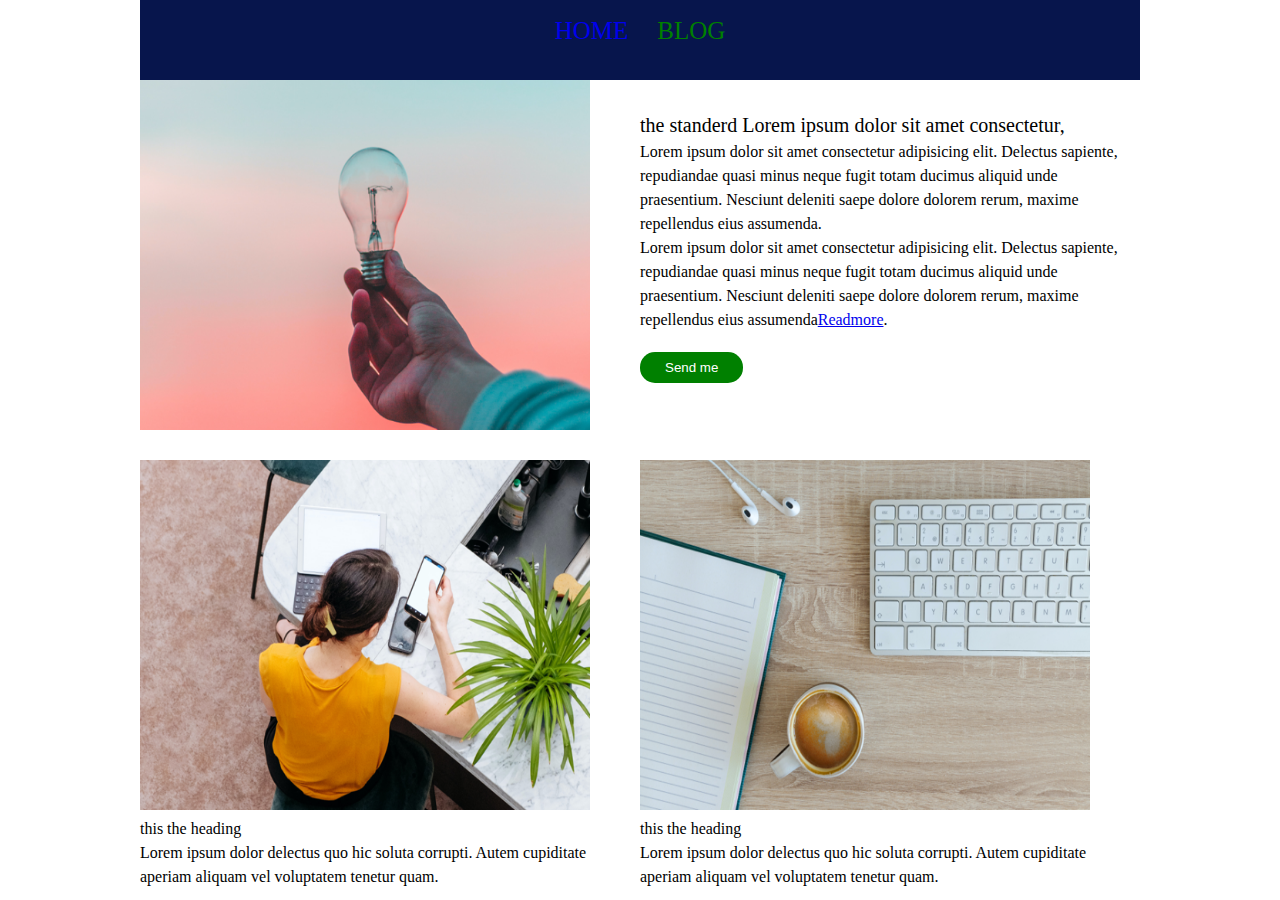
==== blog.html @ 154ccf6c "added files of checkpoint - I" ====
<!DOCTYPE html>
<html lang="en">
<head>
    <meta charset="UTF-8">
    <meta http-equiv="X-UA-Compatible" content="IE=edge">
    <meta name="viewport" content="width=device-width, initial-scale=1.0">
    <title>box model assignment3</title>
    <link rel="stylesheet" href="./assets/stylesheets/style.css">
    
    <body>
        <header>
            <div class="header">
                <a class="anchor" href="./index.html">home</a>
                <a class="anchor active" href="#">blog</a>
            </div>
            
        </header>
        <main>
            <section class="total_section1">
                <div class="continer">
                        <article class="image_one">
                            <img src="./assets/media/pic01.png" alt="Image-1">
                        </article>

                        <article class="image_one_data">
                            <h3 class="heading3">the standerd Lorem ipsum dolor sit amet consectetur,</h3>
                            <p>Lorem ipsum dolor sit amet consectetur adipisicing elit. Delectus sapiente, repudiandae quasi minus neque fugit totam ducimus aliquid unde praesentium. Nesciunt deleniti saepe dolore dolorem rerum, maxime repellendus eius assumenda.</p>
                            <p>Lorem ipsum dolor sit amet consectetur adipisicing elit. Delectus sapiente, repudiandae quasi minus neque fugit totam ducimus aliquid unde praesentium. Nesciunt deleniti saepe dolore dolorem rerum, maxime repellendus eius assumenda<a href="read">Readmore</a>.</p>
                            <button class="btn">Send me</button>
                        </article>
                </div>
                <div class="clear"></div>
            </section>

            <section class="second_row">
               <div class="continer">
                <article class="image_one">
                    <img src="./assets/media/pic03.png" alt="Image-1">
                    <h3>this the heading</h3>
                    <p>Lorem ipsum dolor delectus quo hic soluta corrupti. Autem cupiditate aperiam aliquam vel voluptatem tenetur quam.</p>
                </article>

                <article class="image_one_data">
                    <img src="./assets/media/pic02.png" alt="Image-1">
                    <h3>this the heading</h3>
                    <p>Lorem ipsum dolor delectus quo hic soluta corrupti. Autem cupiditate aperiam aliquam vel voluptatem tenetur quam.</p>
                </article>
               </div>

            </section>

 
        </main>
    </body>
---- assets/stylesheets/style.css ----
html, body, div, span, applet, object, iframe,
h1, h2, h3, h4, h5, h6, p, blockquote, pre,
a, abbr, acronym, address, big, cite, code,
del, dfn, em, img, ins, kbd, q, s, samp,
small, strike, strong, sub, sup, tt, var,
b, u, i, center,
dl, dt, dd, ol, ul, li,
fieldset, form, label, legend,
table, caption, tbody, tfoot, thead, tr, th, td,
article, aside, canvas, details, embed, 
figure, figcaption, footer, header, hgroup, 
menu, nav, output, ruby, section, summary,
time, mark, audio, video {
	margin: 0;
	padding: 0;
	border: 0;
	font-size: 100%;
	font: inherit;
	vertical-align: baseline;
}
/* HTML5 display-role reset for older browsers */
article, aside, details, figcaption, figure, 
footer, header, hgroup, menu, nav, section {
	display: block;
}
body {
	line-height: 1;
}
ol, ul {
	list-style: none;
}
blockquote, q {
	quotes: none;
}
blockquote:before, blockquote:after,
q:before, q:after {
	content: '';
	content: none;
}
table {
	border-collapse: collapse;
	border-spacing: 0;
}

/*---assignment----*/
body
{
  line-height: 1.5;
}
h1
{
  text-align: center;
  font-size: 36px;
  margin: 20px;
}
.section
{
    text-align: center;
}
.box
{

    text-align: center;
    border-radius: 20px;
    width: 200px;
    height: 200px;
    border: solid black;
    outline: 10px rgb(88,115,226);
    box-shadow: 0 0 0 30px rgb(144,255,169);
    background-color: rgb(153,216,202);
    margin-left: auto;
    margin-right: auto;
    margin-bottom: 100px;
}
  h2{
    font-size: 36px;
    text-align: center;
    margin: 32px 0;
  }
  hr{
    width: 500px;
    border-style: dashed;
    border-color: gray;
    margin: 20px auto;
  }
  .circal{
    width: 20px;
    height: 20px;
    vertical-align: middle;
    background-color: #bada55;
    display: inline-block;
    border-radius: 50%;
    margin-right: 12px;
    text-align: center;
  }
  .padding{
    background-color:#99d8ca;
  }
  .border
  {
    background-color: #0D1430;;
  }
.margin
{
  background-color:#90FFA9 ;
}
.container{
  width: 660px;
  border: 2px solid gray;
  margin: 30px  auto;
  font-size: 0px;


}
.child-box{
  width: 200px;
  height: 180px;
  margin: 10px;
  background-color: gray;
  display: inline-block;
  border: 1px; 
}
.header
{
    text-align:center;
    font-size:36px;
    height:80px;
    width:1000px;
    margin: auto;
    background-color: rgb(7,21,76);

}
.anchor{
  text-transform: uppercase;
  text-decoration: none;
  font-size: 25px;
  margin: 10px;
}

.active{
  color: green;
}


/* ////////////blog  */

.continer{
  width: 1000px;
  /* border:  1px solid green; */
  margin: auto;
}
.image_one{
  width: 450px;
  height: 350px;
  float: left;
}
img{
  width: 450px;
  height: 350px;
  display: inline;
}
.image_one_data{
  width: 500px;
  /* border: 1px solid grey; */
  float: right;
  height: 350px;
  
}
.heading3{
  font-size: 20px;
  margin-top: 30px;
}
.btn{
  border: none;
  background: none;
  background-color: green;
  border-radius: 15px;
  padding: 8px 25px;
  margin-top: 20px;
  color: white;
}

.clear{
  clear: both;
}

h2{
  font-size: 15px;
}

.image2, .image3{
  height: 300px;
}

.second_row{
  margin-top: 30px;
}
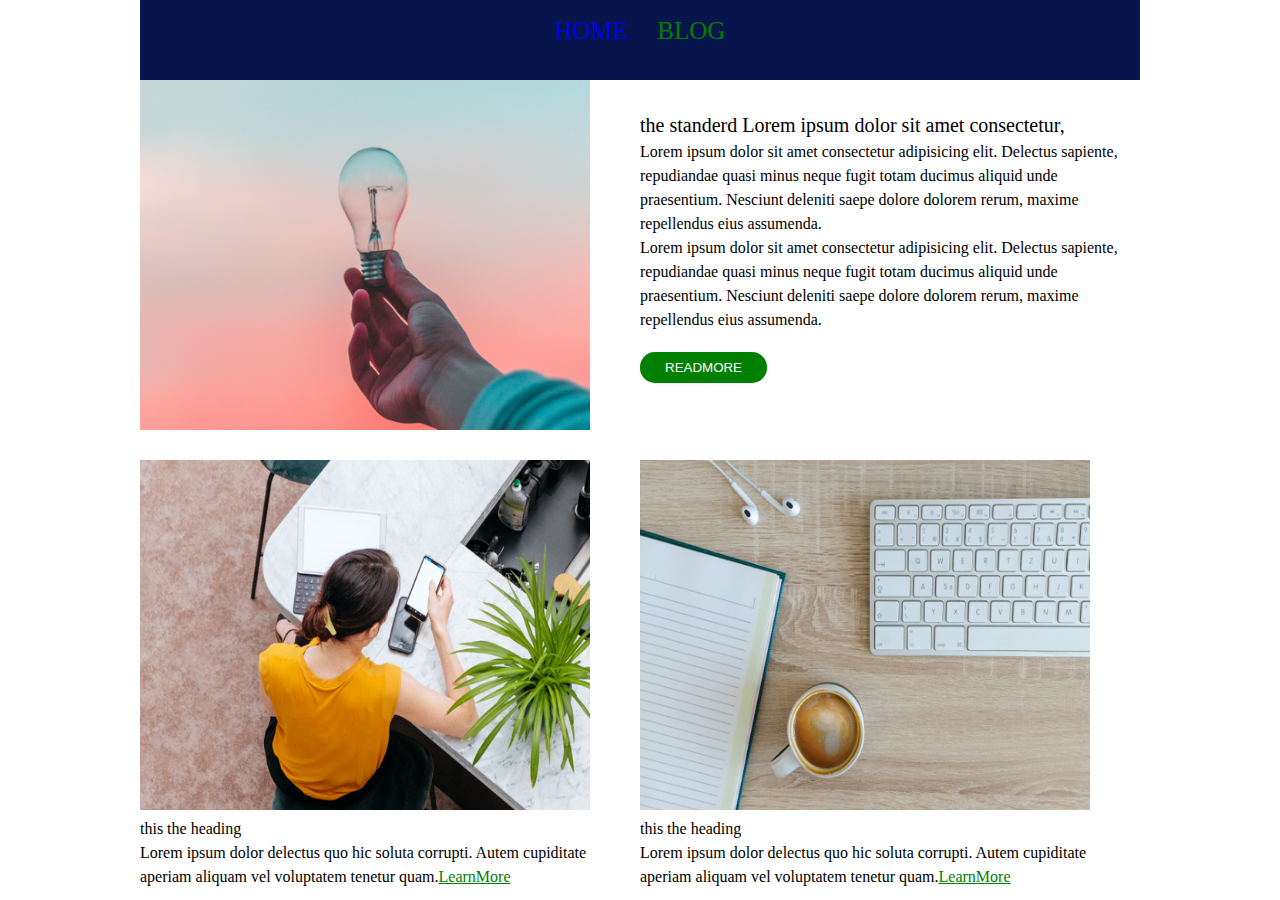
==== commit 9b56e53b: "re-facter checkpoint 1" ====
--- a/blog.html
+++ b/blog.html
@@ -25,8 +25,8 @@
                         <article class="image_one_data">
                             <h3 class="heading3">the standerd Lorem ipsum dolor sit amet consectetur,</h3>
                             <p>Lorem ipsum dolor sit amet consectetur adipisicing elit. Delectus sapiente, repudiandae quasi minus neque fugit totam ducimus aliquid unde praesentium. Nesciunt deleniti saepe dolore dolorem rerum, maxime repellendus eius assumenda.</p>
-                            <p>Lorem ipsum dolor sit amet consectetur adipisicing elit. Delectus sapiente, repudiandae quasi minus neque fugit totam ducimus aliquid unde praesentium. Nesciunt deleniti saepe dolore dolorem rerum, maxime repellendus eius assumenda<a href="read">Readmore</a>.</p>
-                            <button class="btn">Send me</button>
+                            <p>Lorem ipsum dolor sit amet consectetur adipisicing elit. Delectus sapiente, repudiandae quasi minus neque fugit totam ducimus aliquid unde praesentium. Nesciunt deleniti saepe dolore dolorem rerum, maxime repellendus eius assumenda.</p>
+                            <button class="btn"><a class="readMore" href="read">READMORE</a></button>
                         </article>
                 </div>
                 <div class="clear"></div>
@@ -37,13 +37,13 @@
                 <article class="image_one">
                     <img src="./assets/media/pic03.png" alt="Image-1">
                     <h3>this the heading</h3>
-                    <p>Lorem ipsum dolor delectus quo hic soluta corrupti. Autem cupiditate aperiam aliquam vel voluptatem tenetur quam.</p>
+                    <p>Lorem ipsum dolor delectus quo hic soluta corrupti. Autem cupiditate aperiam aliquam vel voluptatem tenetur quam.<a class="more" href="">LearnMore</a></p>
                 </article>
 
                 <article class="image_one_data">
                     <img src="./assets/media/pic02.png" alt="Image-1">
                     <h3>this the heading</h3>
-                    <p>Lorem ipsum dolor delectus quo hic soluta corrupti. Autem cupiditate aperiam aliquam vel voluptatem tenetur quam.</p>
+                    <p>Lorem ipsum dolor delectus quo hic soluta corrupti. Autem cupiditate aperiam aliquam vel voluptatem tenetur quam.<a class="more" href="  ">LearnMore</a></p>
                 </article>
                </div>
 
--- a/assets/stylesheets/style.css
+++ b/assets/stylesheets/style.css
@@ -178,6 +178,11 @@
   padding: 8px 25px;
   margin-top: 20px;
   color: white;
+  text-decoration: none;
+}
+.readMore{
+  text-decoration: none;
+  color: white;
 }
 
 .clear{
@@ -185,7 +190,7 @@
 }
 
 h2{
-  font-size: 15px;
+  font-size: 32px;
 }
 
 .image2, .image3{
@@ -195,5 +200,8 @@
 .second_row{
   margin-top: 30px;
 }
-
-
+.more{
+  color: green;
+}
+
+
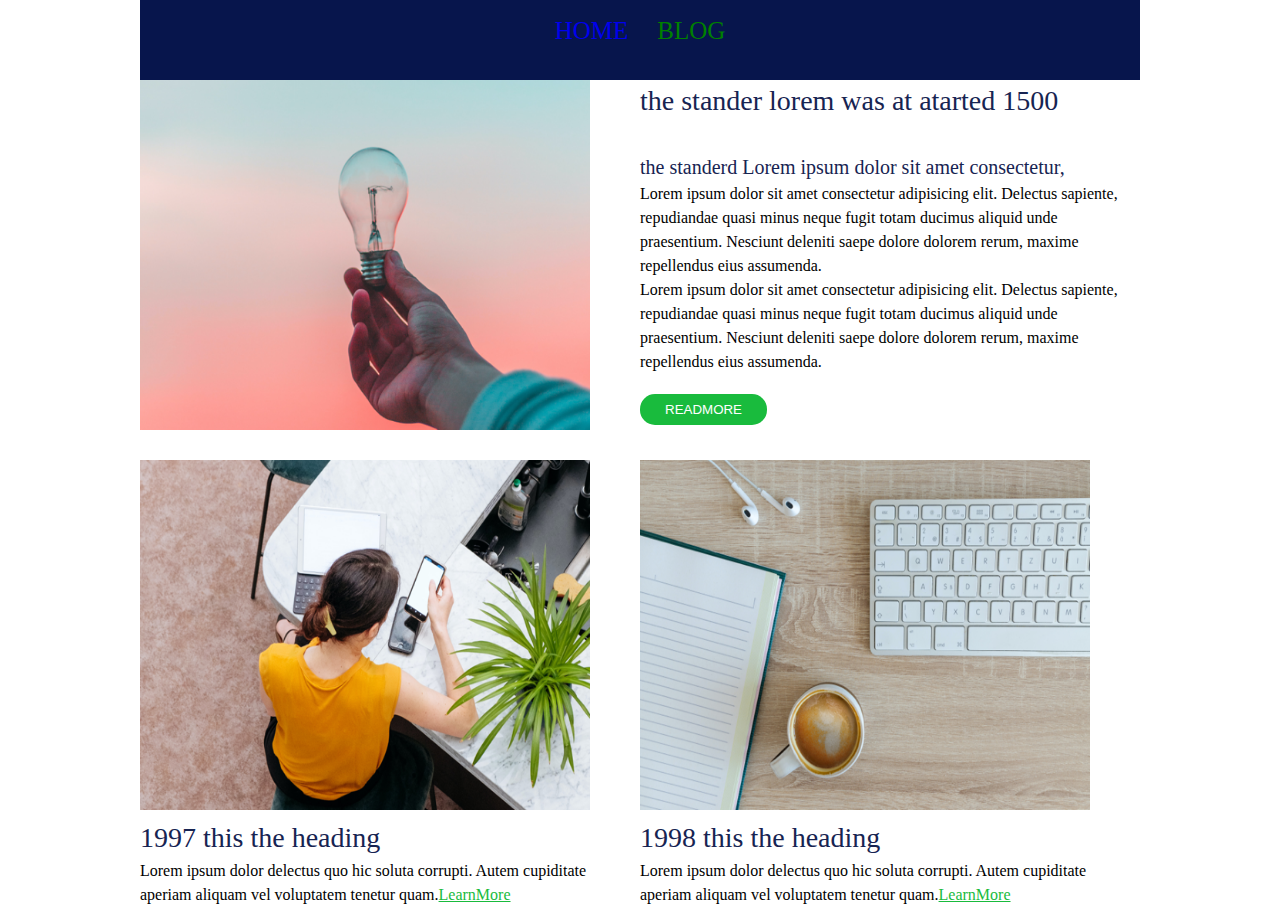
==== commit 02c9e93a: "checkpoint 1" ====
--- a/blog.html
+++ b/blog.html
@@ -23,6 +23,7 @@
                         </article>
 
                         <article class="image_one_data">
+                            <h3>the stander lorem was at atarted 1500</h3>
                             <h3 class="heading3">the standerd Lorem ipsum dolor sit amet consectetur,</h3>
                             <p>Lorem ipsum dolor sit amet consectetur adipisicing elit. Delectus sapiente, repudiandae quasi minus neque fugit totam ducimus aliquid unde praesentium. Nesciunt deleniti saepe dolore dolorem rerum, maxime repellendus eius assumenda.</p>
                             <p>Lorem ipsum dolor sit amet consectetur adipisicing elit. Delectus sapiente, repudiandae quasi minus neque fugit totam ducimus aliquid unde praesentium. Nesciunt deleniti saepe dolore dolorem rerum, maxime repellendus eius assumenda.</p>
@@ -36,13 +37,13 @@
                <div class="continer">
                 <article class="image_one">
                     <img src="./assets/media/pic03.png" alt="Image-1">
-                    <h3>this the heading</h3>
+                    <h3> 1997 this the heading</h3>
                     <p>Lorem ipsum dolor delectus quo hic soluta corrupti. Autem cupiditate aperiam aliquam vel voluptatem tenetur quam.<a class="more" href="">LearnMore</a></p>
                 </article>
 
                 <article class="image_one_data">
                     <img src="./assets/media/pic02.png" alt="Image-1">
-                    <h3>this the heading</h3>
+                    <h3> 1998 this the heading</h3>
                     <p>Lorem ipsum dolor delectus quo hic soluta corrupti. Autem cupiditate aperiam aliquam vel voluptatem tenetur quam.<a class="more" href="  ">LearnMore</a></p>
                 </article>
                </div>
--- a/assets/stylesheets/style.css
+++ b/assets/stylesheets/style.css
@@ -173,7 +173,7 @@
 .btn{
   border: none;
   background: none;
-  background-color: green;
+  background-color: rgb(25,187,61);
   border-radius: 15px;
   padding: 8px 25px;
   margin-top: 20px;
@@ -192,6 +192,10 @@
 h2{
   font-size: 32px;
 }
+h3{
+  font-size: 28px;
+  color: rgb(23,36,82);
+}
 
 .image2, .image3{
   height: 300px;
@@ -201,7 +205,7 @@
   margin-top: 30px;
 }
 .more{
-  color: green;
-}
-
-
+  color: rgb(25,187,61);
+}
+
+
